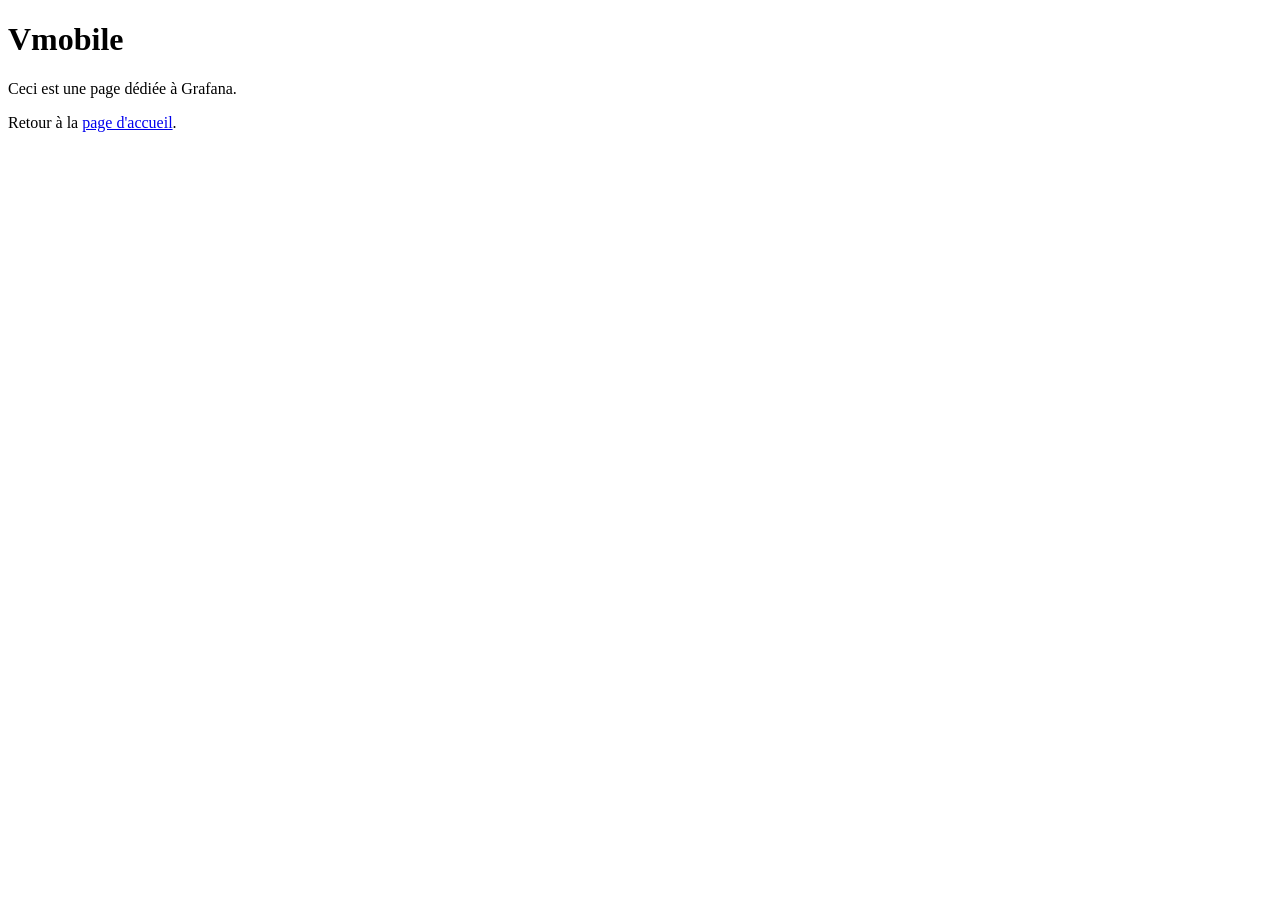
==== projets/Gafana.html @ 8d1f633f "Add files via upload" ====
<!DOCTYPE html>
<html lang="fr">
<head>
    <meta charset="UTF-8">
    <meta name="viewport" content="width=device-width, initial-scale=1.0">
    <title>Nouvelle Page</title>
    <link rel="stylesheet" href="Grafana.css"> <!-- Réutilise le CSS existant -->
</head>
<body>
    <header>
        <h1>Vmobile</h1>
    </header>
    <main>
        <p>Ceci est une page dédiée à Grafana.</p>
    </main>
    <footer>
        <p>Retour à la <a href="file:///C:/Users/mehdy/Desktop/Portfolio/Portfolio-Mehdy-main/Portfolio-Mehdy-main/index.html">page d'accueil</a>.</p>
    </footer>
</body>
</html>
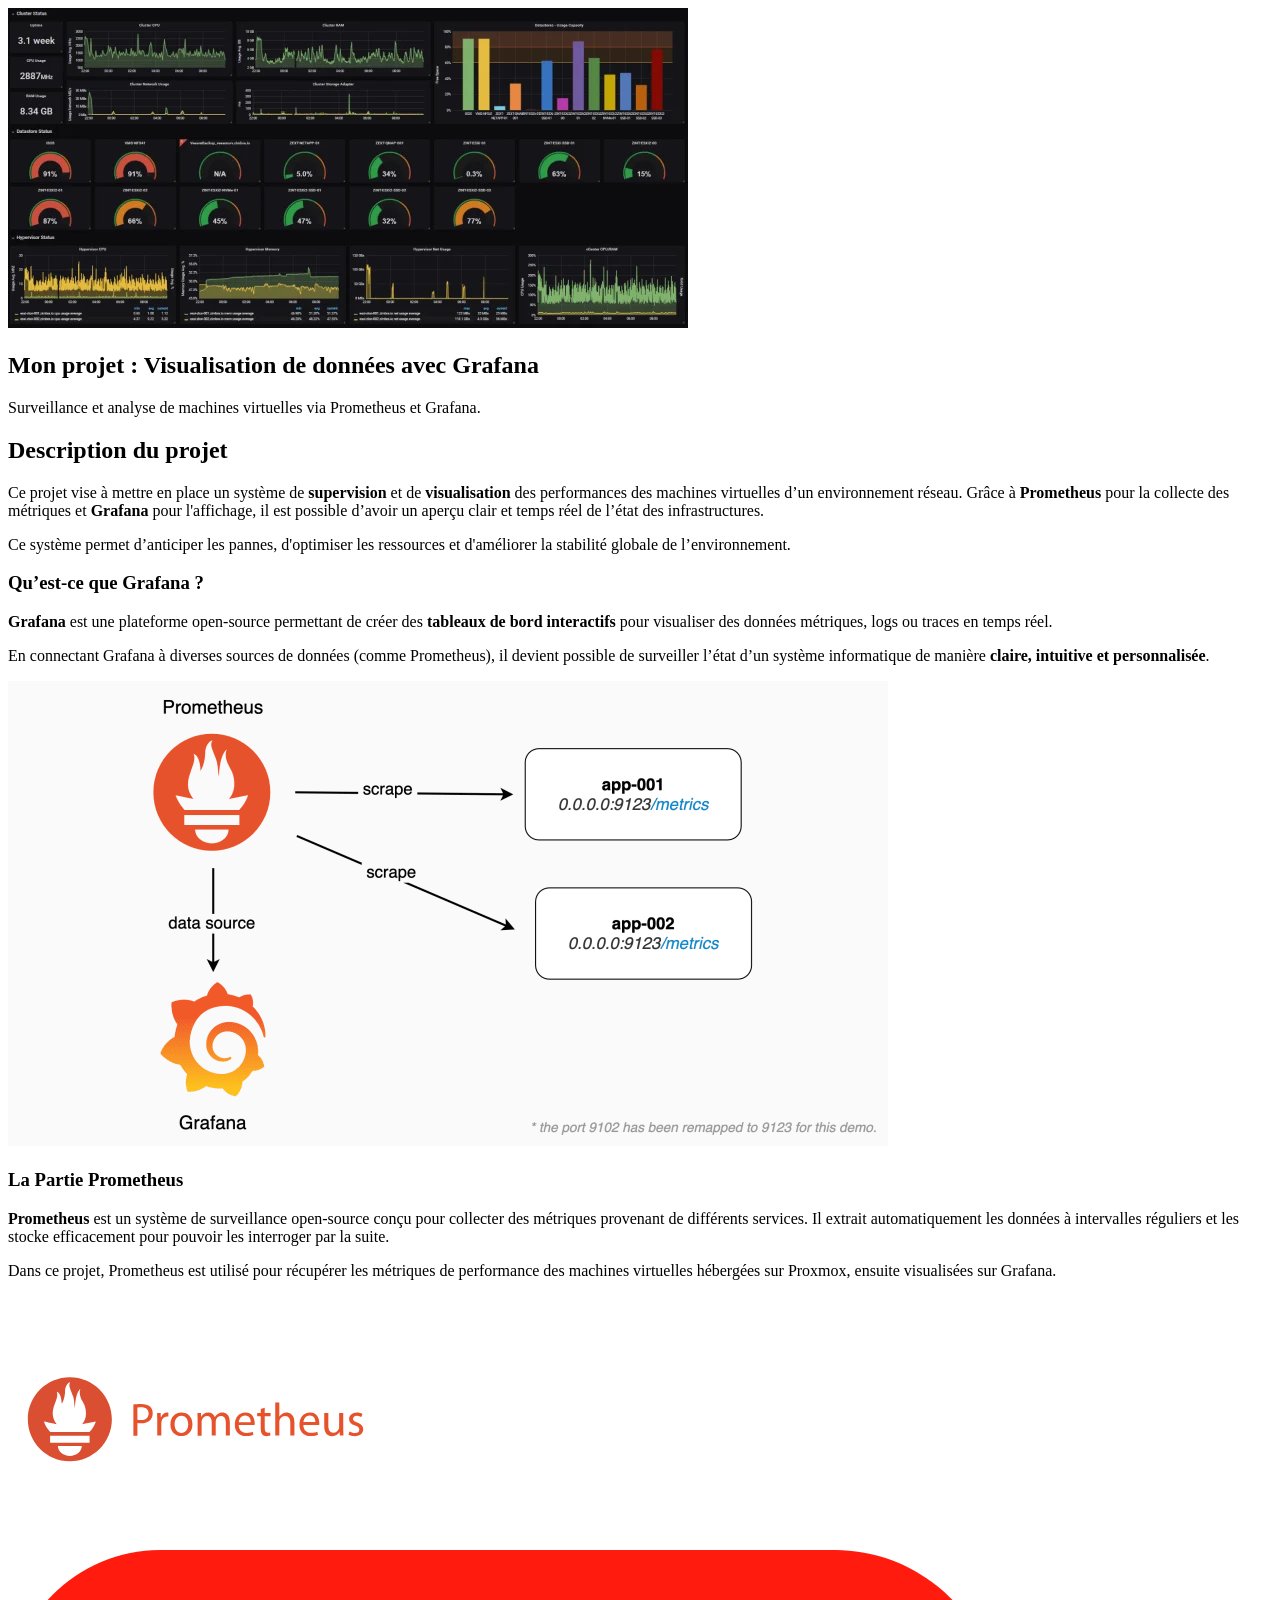
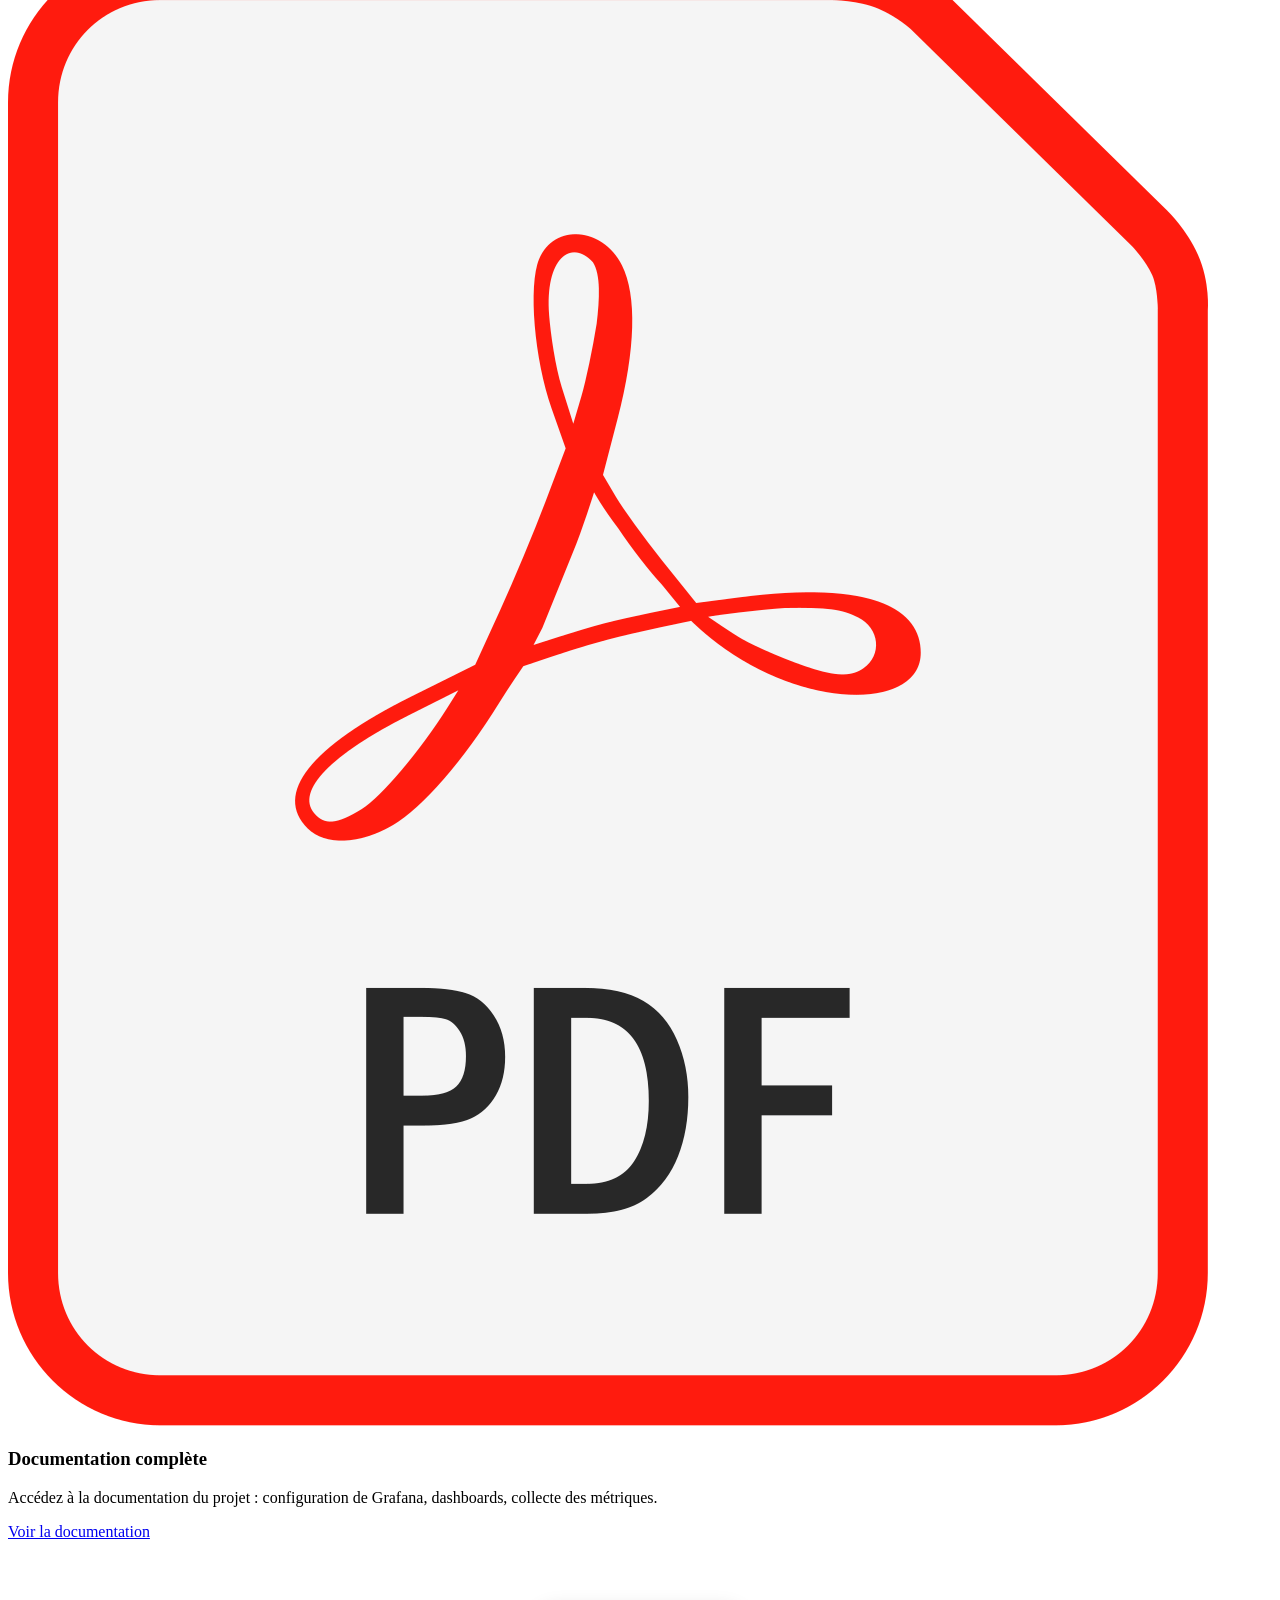
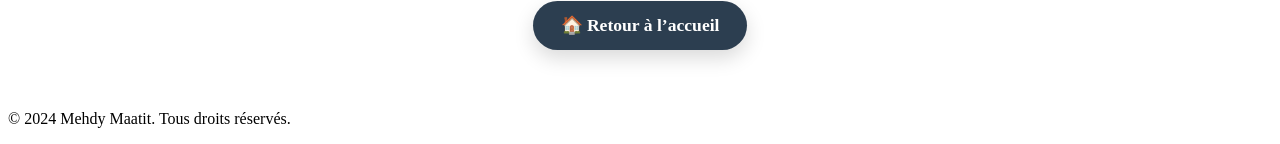
==== commit 015053e4: "boug" ====
--- a/projets/Gafana.html
+++ b/projets/Gafana.html
@@ -1,20 +1,105 @@
-<!DOCTYPE html>
-<html lang="fr">
-<head>
-    <meta charset="UTF-8">
-    <meta name="viewport" content="width=device-width, initial-scale=1.0">
-    <title>Nouvelle Page</title>
-    <link rel="stylesheet" href="Grafana.css"> <!-- Réutilise le CSS existant -->
-</head>
-<body>
-    <header>
-        <h1>Vmobile</h1>
-    </header>
-    <main>
-        <p>Ceci est une page dédiée à Grafana.</p>
-    </main>
-    <footer>
-        <p>Retour à la <a href="file:///C:/Users/mehdy/Desktop/Portfolio/Portfolio-Mehdy-main/Portfolio-Mehdy-main/index.html">page d'accueil</a>.</p>
-    </footer>
-</body>
-</html>+<!DOCTYPE html>
+<html lang="fr">
+<head>
+  <meta charset="UTF-8" />
+  <meta name="viewport" content="width=device-width, initial-scale=1.0" />
+  <title>Présentation du Projet</title>
+  <link href="https://fonts.googleapis.com/css2?family=Roboto:wght@400;700&display=swap" rel="stylesheet" />
+  <link rel="stylesheet" href="grafana.css" />
+</head>
+<body>
+
+  <!-- Nouvelle section avec image de fond -->
+  <section class="grafana-header">
+    <img src="images/create-a-grafana-dashboard-and-visualization.png" alt="Fond Grafana" class="header-bg" />
+    <div class="header-content">
+      <h1>Mon projet : Visualisation de données avec Grafana</h1>
+      <p>Surveillance et analyse de machines virtuelles via Prometheus et Grafana.</p>
+    </div>
+  </section>
+
+  <main class="main-content">
+    <section class="project-intro">
+     
+      <div class="project-text">
+        <h2>Description du projet</h2>
+        <p>
+          Ce projet vise à mettre en place un système de <strong>supervision</strong> et de <strong>visualisation</strong> des performances des machines virtuelles d’un environnement réseau.
+          Grâce à <strong>Prometheus</strong> pour la collecte des métriques et <strong>Grafana</strong> pour l'affichage, il est possible d’avoir un aperçu clair et temps réel de l’état des infrastructures.
+        </p>
+        <p>
+          Ce système permet d’anticiper les pannes, d'optimiser les ressources et d'améliorer la stabilité globale de l’environnement.
+        </p>
+      </div>
+
+      <h3>Qu’est-ce que Grafana ?</h3>
+<div class="grafana-info">
+  <div class="grafana-text">
+    <p>
+      <strong>Grafana</strong> est une plateforme open-source permettant de créer des <strong>tableaux de bord interactifs</strong> pour visualiser des données métriques, logs ou traces en temps réel.
+    </p>
+    <p>
+      En connectant Grafana à diverses sources de données (comme Prometheus), il devient possible de surveiller l’état d’un système informatique de manière <strong>claire, intuitive et personnalisée</strong>.
+    </p>
+  </div>
+  <div class="grafana-image">
+    <img src="images/Grafana-Schema.png" alt="Schéma Grafana" />
+  </div>
+</div>
+
+<h3>La Partie Prometheus</h3>
+<div class="grafana-info">
+  <div class="grafana-text">
+    <p>
+      <strong>Prometheus</strong> est un système de surveillance open-source conçu pour collecter des métriques provenant de différents services. 
+      Il extrait automatiquement les données à intervalles réguliers et les stocke efficacement pour pouvoir les interroger par la suite.
+    </p>
+    <p>
+      Dans ce projet, Prometheus est utilisé pour récupérer les métriques de performance des machines virtuelles hébergées sur Proxmox, ensuite visualisées sur Grafana.
+    </p>
+  </div>
+  <div class="grafana-image">
+    <img src="images/bandeau-prometheus.svg" alt="Logo Prometheus" />
+  </div>
+</div>
+
+    </section>
+
+    <section class="doc-section">
+      <div class="doc-card">
+        <img src="images/PDF_file_icon.svg.png" alt="Icône PDF" class="doc-icon" />
+        <div class="doc-text">
+          <h3>Documentation complète</h3>
+          <p>Accédez à la documentation du projet : configuration de Grafana, dashboards, collecte des métriques.</p>
+          <a href="docs/Documentation Grafana.pdf" target="_blank" class="doc-button">Voir la documentation</a>
+        </div>
+      </div>
+    </section>
+    
+  </main>
+
+  <div style="display: flex; justify-content: center; margin: 60px 0;">
+    <a href="../index.html" style="
+      background-color: #2c3e50;
+      color: white;
+      font-size: 1.1rem;
+      font-weight: 600;
+      padding: 14px 28px;
+      border-radius: 30px;
+      text-decoration: none;
+      transition: background-color 0.3s ease, transform 0.2s ease;
+      box-shadow: 0 8px 20px rgba(0, 0, 0, 0.15);
+      border: none;
+      display: inline-block;
+    " onmouseover="this.style.backgroundColor='#1a242f'; this.style.transform='translateY(-3px)'"
+       onmouseout="this.style.backgroundColor='#2c3e50'; this.style.transform='translateY(0)'">
+      🏠 Retour à l’accueil
+    </a>
+  </div>
+
+  <footer class="footer">
+    <p>© 2024 Mehdy Maatit. Tous droits réservés.</p>
+  </footer>
+
+</body>
+</html>
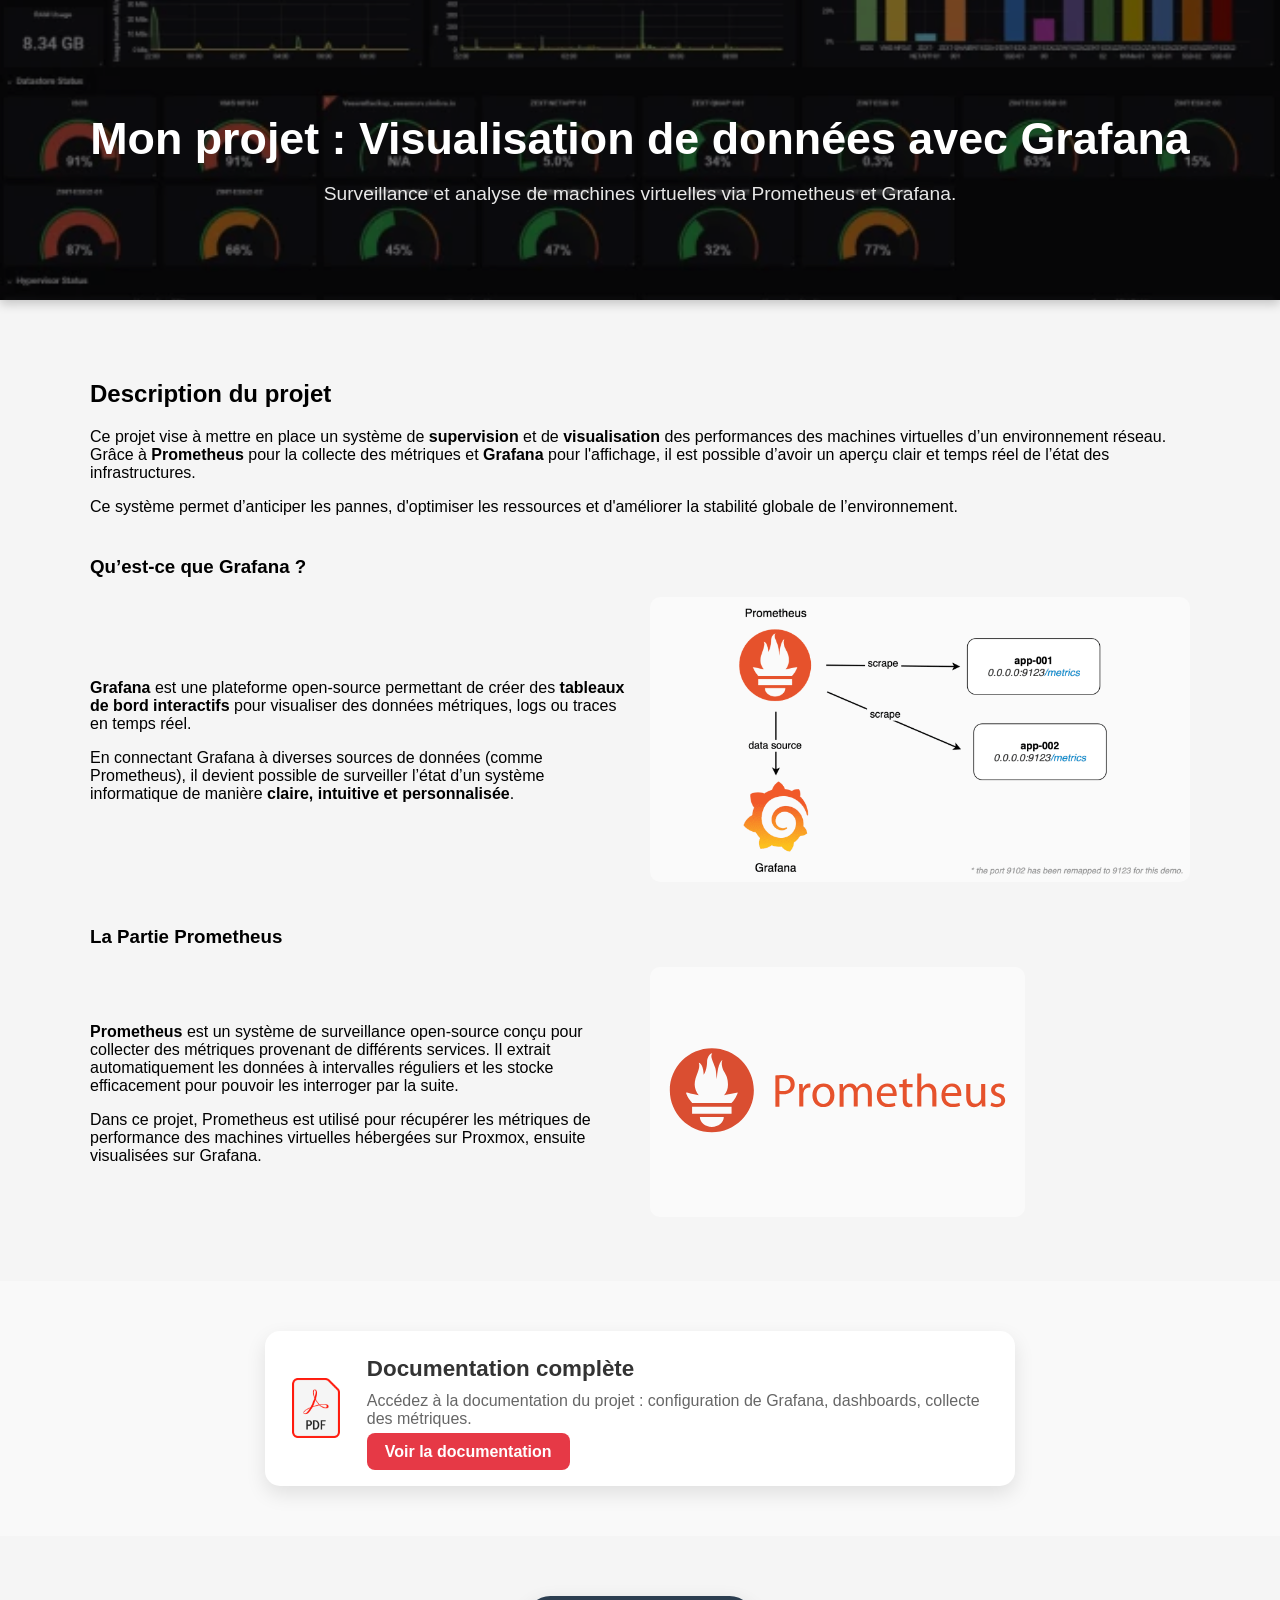
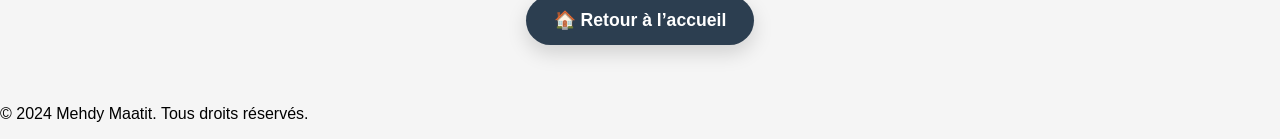
==== commit 11cdfc4c: "test" ====
--- a/projets/Gafana.html
+++ b/projets/Gafana.html
@@ -5,7 +5,7 @@
   <meta name="viewport" content="width=device-width, initial-scale=1.0" />
   <title>Présentation du Projet</title>
   <link href="https://fonts.googleapis.com/css2?family=Roboto:wght@400;700&display=swap" rel="stylesheet" />
-  <link rel="stylesheet" href="grafana.css" />
+  <link rel="stylesheet" href="Grafana.css" />
 </head>
 <body>
 
@@ -23,7 +23,7 @@
      
       <div class="project-text">
         <h2>Description du projet</h2>
-        <p>
+        <p> 
           Ce projet vise à mettre en place un système de <strong>supervision</strong> et de <strong>visualisation</strong> des performances des machines virtuelles d’un environnement réseau.
           Grâce à <strong>Prometheus</strong> pour la collecte des métriques et <strong>Grafana</strong> pour l'affichage, il est possible d’avoir un aperçu clair et temps réel de l’état des infrastructures.
         </p>
--- a/projets/Grafana.css
+++ b/projets/Grafana.css
@@ -0,0 +1,161 @@
+body {
+    margin: 0;
+    font-family: 'Roboto', sans-serif;
+    background-color: #f5f5f5;
+}
+  
+.grafana-header {
+    position: relative;
+    height: 300px;
+    overflow: hidden;
+    display: flex;
+    align-items: center;
+    justify-content: center;
+    text-align: center;
+    margin-bottom: 40px;
+    box-shadow: 0 4px 10px rgba(0,0,0,0.2);
+}
+  
+.header-bg {
+    position: absolute;
+    top: 0;
+    left: 0;
+    width: 100%;
+    height: 100%;
+    object-fit: cover;
+    z-index: 1;
+    filter: brightness(0.5);
+    transition: transform 0.4s ease;
+}
+  
+.grafana-header:hover .header-bg {
+    transform: scale(1.05);
+}
+  
+.header-content {
+    position: relative;
+    z-index: 2;
+    color: white;
+    padding: 20px;
+}
+  
+.header-content h1 {
+    font-size: 2.8rem;
+    margin-bottom: 10px;
+}
+  
+.header-content p {
+    font-size: 1.2rem;
+    opacity: 0.9;
+}
+
+.project-intro {
+    padding: 20px;
+    max-width: 1100px;
+    margin: auto;
+}
+
+.project-text, .grafana-info {
+    margin-bottom: 40px;
+}
+
+.grafana-info {
+    display: flex;
+    align-items: center;
+    gap: 20px;
+    flex-wrap: wrap;
+}
+
+.grafana-text {
+    flex: 1;
+    min-width: 250px;
+}
+
+.grafana-image {
+    flex: 1;
+    min-width: 250px;
+}
+
+.grafana-image img {
+    max-width: 100%;
+    border-radius: 10px;
+}
+
+.doc-section {
+    padding: 50px 20px;
+    background-color: #f9f9f9;
+    display: flex;
+    justify-content: center;
+}
+  
+.doc-card {
+    background-color: #fff;
+    display: flex;
+    align-items: center;
+    max-width: 700px;
+    padding: 25px;
+    border-radius: 15px;
+    box-shadow: 0 8px 20px rgba(0, 0, 0, 0.1);
+    transition: transform 0.3s ease;
+    gap: 25px;
+}
+  
+.doc-card:hover {
+    transform: translateY(-5px);
+}
+  
+.doc-icon {
+    width: 60px;
+    height: 60px;
+    object-fit: contain;
+}
+  
+.doc-text h3 {
+    margin: 0 0 10px 0;
+    font-size: 1.4rem;
+    color: #333;
+}
+  
+.doc-text p {
+    margin: 0 0 15px 0;
+    color: #666;
+}
+  
+.doc-button {
+    background-color: #e63946;
+    color: #fff;
+    padding: 10px 18px;
+    border-radius: 8px;
+    text-decoration: none;
+    font-weight: bold;
+    transition: background-color 0.3s ease;
+}
+  
+.doc-button:hover {
+    background-color: #c62828;
+}
+  
+.btn-home-wrapper {
+  display: flex;
+  justify-content: center;
+  margin-top: 60px;
+}
+
+.btn-home {
+  display: inline-block;
+  background-color: #2c3e50;
+  color: white !important;
+  font-size: 1.1rem;
+  font-weight: 600;
+  padding: 14px 28px;
+  border-radius: 30px;
+  text-decoration: none !important;
+  transition: background-color 0.3s ease, transform 0.2s ease;
+  box-shadow: 0 8px 20px rgba(0, 0, 0, 0.15);
+  border: none;
+}
+
+.btn-home:hover {
+  background-color: #1a242f;
+  transform: translateY(-3px);
+}
